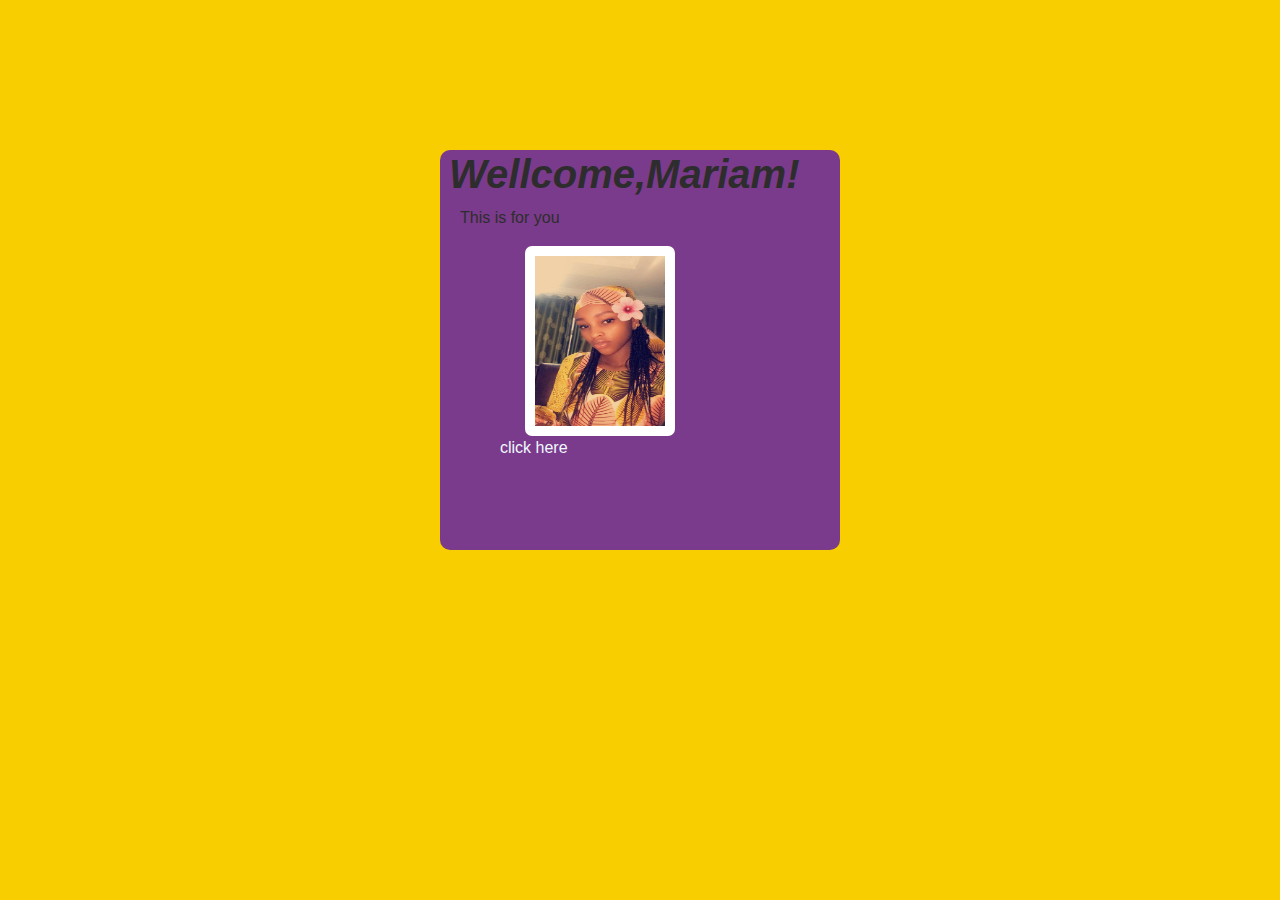
==== first.html @ c771b52a "first commit" ====
<!DOCTYPE html>
<html lang="en">
<head>
    <meta charset="UTF-8">
    <meta name="viewport" content="width=device-width, initial-scale=1.0">
    <meta http-equiv="X-UA-Compatible" content="ie=edge">
    <title>Document</title>
    <link rel="stylesheet" href="assets/css/bootstrap.min.css">
    <link rel="stylesheet" href="assets/css/style.css">
    <link rel="stylesheet" href="assets/fonts/css/all.min.css">
</head>
<body>

<div class="container">
    <div class="est mx-auto">
 <h1 class="efs "><i><b>Wellcome,Mariam!</b></i></h1>
<p class="abd">This is for you</p>

 <img src="assets/img/Snapchat-493861845.jpg" height="190px" width="150px"
  alt="mariams image" class="set">
  <br>
  <a href="index.html" class="lahi my-5">click here</a>
    </div>
</div>




    </body>
    </html>
---- assets/css/style.css ----
body{
    background: #F9CE00;
    color: #f6f6e9;
} 
.navbar{
    margin-left: 20px;
    margin-right: 20px;
    margin-top: 5px;
    border-radius: 7PX;
}
.header{
  color:rgba(245,88,123,1);
  font:monospace;
  padding-left: 500px;
}
.jumbotron{
    background:#7B3B8C;
    margin-left: 20px;
    margin-right: 20px;
}
.row{
    color:#f5587b;
}
.card{
    margin-left: 10px;
    margin-right: 50px;
    background:#2d2d2d;
    color: #f6f6e9;
}
.footer {
    /* position: fixed; */
    left: 0;
    bottom: 0;
    width: 100%;
    background-color:#7B3B8C;
    color: white;
    text-align: center;
    padding-bottom: 5px;
    margin-top: 10px;
  }
  .est{
      height:400px;
      width:400px;
      background: #7B3B8C;
       border: 5px 5px solid  #ff8a5c; 
      border-radius: 10px;
       margin-top: 150px; 
       color:#f6f6e9;
  }
.efs{
    margin-left: 9px;
    color:#2d2d2d;
}
.set{
    margin-left: 85px;
    border: 10px solid white;
    border-radius: 7px;
    
    
}
.abd{
    margin-left: 20px;
    color: #2d2d2d;
}
.lahi{
   color: aliceblue;
    margin-left: 60px;
}
a:hover{
    text-decoration: none;
    color: #2d2d2d;
    cursor: pointer;
}
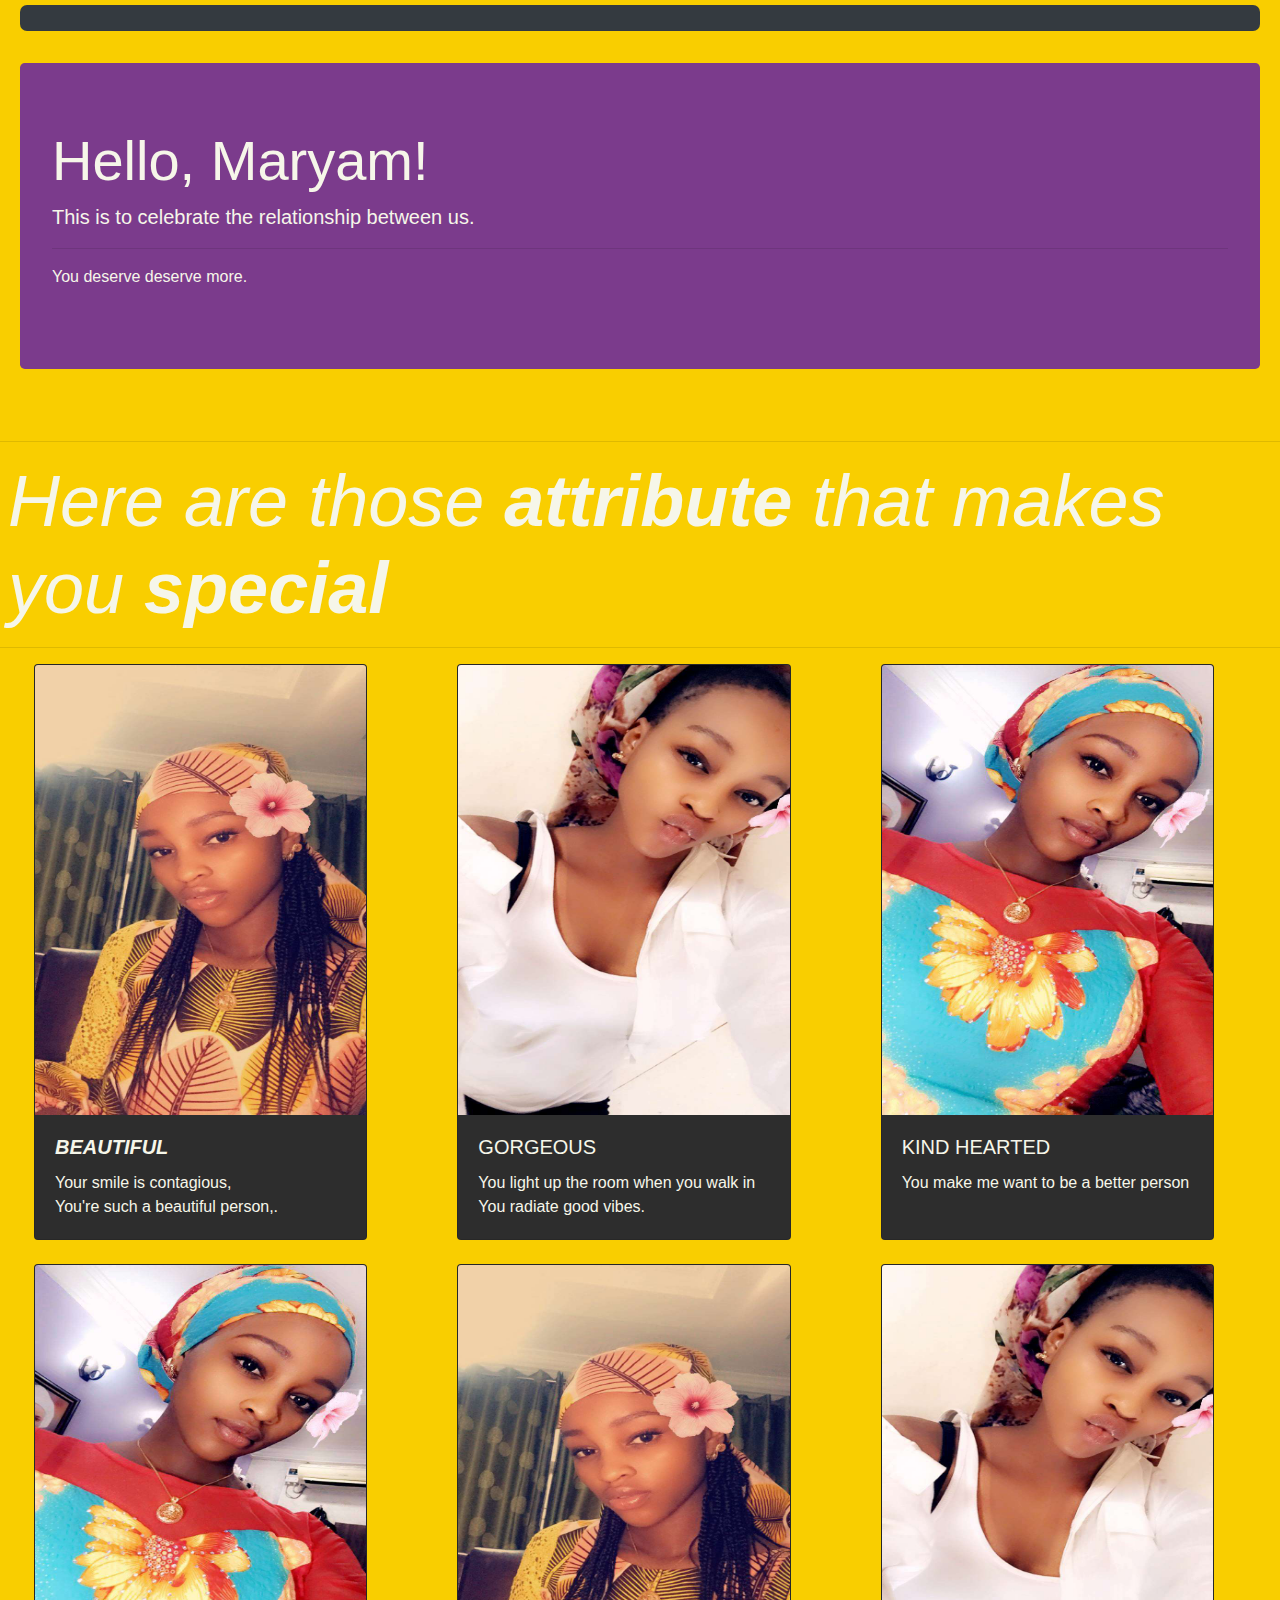
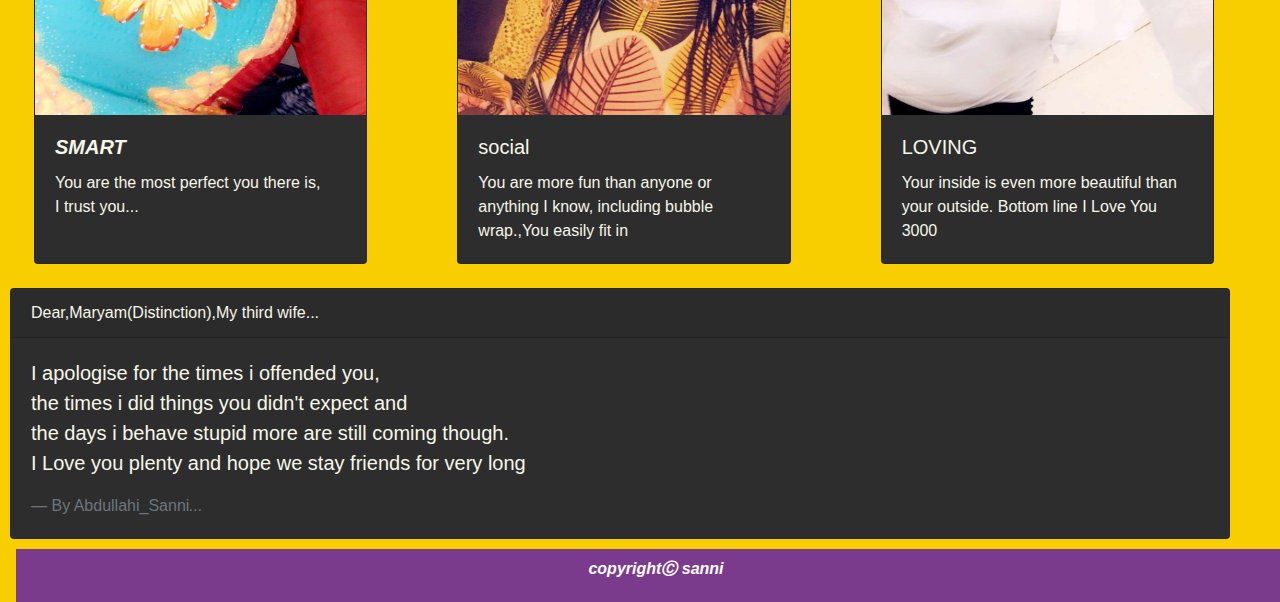
==== commit cf2ba550: "changing link and title" ====
--- a/first.html
+++ b/first.html
@@ -4,27 +4,157 @@
     <meta charset="UTF-8">
     <meta name="viewport" content="width=device-width, initial-scale=1.0">
     <meta http-equiv="X-UA-Compatible" content="ie=edge">
-    <title>Document</title>
+    <title>my mariam</title>
     <link rel="stylesheet" href="assets/css/bootstrap.min.css">
     <link rel="stylesheet" href="assets/css/style.css">
     <link rel="stylesheet" href="assets/fonts/css/all.min.css">
 </head>
 <body>
+    <!-- navbar -->
+    <nav class="navbar navbar-light bg-light mb-2 bg-dark">
+                <span class="navbar-brand mb-0 h1 ">  </span>
+              </nav>
+              <br>
+              <!-- navbar -->
+              <!-- jumbotron -->
+     <div class="jumbotron ">
+            <h1 class="display-4">Hello, Maryam!</h1>
+            <p class="lead">This is to celebrate the relationship between us.  </p>
+            <!-- <hr class="my-4"> -->
+            <hr>
+            <p>You deserve deserve more.</p>
+            
+          </div>
+          <br>
+          <hr >
+          <p class="px-2 display-3"> <i><b>    Here are those <i><b>attribute</b></i> that makes 
+            you <i><b>special</b></i></b></i></p>
+            <!-- jumbotron -->
+         <hr>
 
-<div class="container">
-    <div class="est mx-auto">
- <h1 class="efs "><i><b>Wellcome,Mariam!</b></i></h1>
-<p class="abd">This is for you</p>
+          
 
- <img src="assets/img/Snapchat-493861845.jpg" height="190px" width="150px"
-  alt="mariams image" class="set">
-  <br>
-  <a href="index.html" class="lahi my-5">click here</a>
-    </div>
-</div>
+          <!--start card-->
+          <div class=" row row-cols-1 row-cols-md-3">
+                <div class="col mb-4 ml-4 ml-4">
+                  <div class="card h-100">
+                    <img src="assets/img/Snapchat-493861845.jpg" height="450px" width="400px"
+                      class="card-img-top" alt="./..">
+                    <div class="card-body">
+                      <h5 class="card-title"><I><b>BEAUTIFUL</b></I></h5>
+                      <p class="card-text">Your smile is contagious,<br>
+                        You're such a beautiful person,.</p>
+                    </div>
+                  </div>
+                </div>
+                <div class="col mb-4">
+                  <div class="card h-100">
+                    <img src="assets/img/Snapchat-1523538218.jpg" height="450px" width="400px" class="card-img-top" alt="./..">
+                    <div class="card-body ">
+                      <h5 class="card-title">GORGEOUS</h5>
+                      <p class="card-text">You light up the room when you walk in 
+                          You radiate good vibes.</p>
+                    </div>
+                  </div>
+                </div>
+                <div class="col mb-4 mr-3">
+                  <div class="card h-100">
+                    <img src="assets/img/Snapchat-647247145.jpg" height="450px" width="400px" class="card-img-top" alt="/assets/img/IMG-20191207-WA0005.jpg">
+                    <div class="card-body">
+                      <h5 class="card-title">KIND HEARTED</h5>
+                      <p class="card-text"> You make me want to be a better person</p>
+                    </div>
+                  </div>
+                </div>
 
 
+     
+                          
+              </div>
+            
+                      
+          <!--end card-->
+  
 
 
-    </body>
-    </html>+          
+          <!--start card-->
+          <div class=" row row-cols-1 row-cols-md-3">
+                <div class="col mb-4 ml-4">
+                  <div class="card h-100">
+                    <img src="assets/img/Snapchat-647247145.jpg" height="450px" width="400px"  class="card-img-top" alt="./..">
+                    <div class="card-body">
+                      <h5 class="card-title"><I><b>SMART</b></I></h5>
+                      <p class="card-text">You are the most perfect you there is,<br>
+                        I trust you...</p>
+                    </div>
+                  </div>
+                </div>
+                <div class="col mb-4">
+                  <div class="card h-100">
+                    <img src="assets/img/Snapchat-493861845.jpg" height="450px" width="400px" class="card-img-top" alt="./..">
+                    <div class="card-body">
+                      <h5 class="card-title">social</h5>
+                      <p class="card-text">You are more fun than anyone or anything 
+                          I know, including bubble wrap.,You easily fit in</p>
+                    </div>
+                  </div>
+                </div>
+                <div class="col mb-4 mr-3">
+                  <div class="card h-100">
+                    <img src="assets/img/Snapchat-1523538218.jpg" height="450px" width="400px" class="card-img-top" alt="/assets/img/IMG-20191207-WA0005.jpg">
+                    <div class="card-body">
+                      <h5 class="card-title">LOVING</h5>
+                      <p class="card-text">Your inside is even more beautiful than your outside.
+                          Bottom line I Love You 3000
+                      </p>
+                    </div>
+                  </div>
+                </div>
+                <br>
+                
+                <!-- <div class="card">
+                        <div class="card-header">
+                          Dear,
+                        </div>
+                        <div class="card-body">
+                          <blockquote class="blockquote mb-0">
+                            <p>I apologise for the times i offende u,the times i did things u didn't expect and the days i behave stupid.</p>
+                            <footer class="blockquote-footer">By Bsrsamad<cite title="Source Title">...</cite></footer>
+                          </blockquote>
+                        </div>
+                      </div> -->
+                    </div>
+            
+                      
+                    <!--end card-->
+
+<div class="card ">
+                        <div class="card-header">
+                          Dear,Maryam(Distinction),My third wife...
+                        </div>
+                        <div class="card-body">
+                          <blockquote class="blockquote mb-0">
+                            <p>I apologise for the times i offended you,<br>
+                                the times i did things you didn't expect and<br>
+                                 the days i behave stupid more are still coming though.<br>
+                                I Love you plenty and hope we stay friends for very long</p>
+                            <footer class="blockquote-footer">By Abdullahi_Sanni<cite title="Source Title">...</cite></footer>
+                          </blockquote>
+                        </div>
+                      </div>
+
+                <div class="footer mx-3 pt-2">
+                        <p><i><b>copyright&#x24B8; sanni</b></p>
+                      </div>
+    <script src="assets/js/jquery.js"></script>
+    <script src="assets/js/bootstrap.min.js"></script>
+    <script src="assets/js/popper.js"></script>
+    <script src="assets/js/mine.js"></script>
+</body>
+</html>
+
+
+  
+
+   